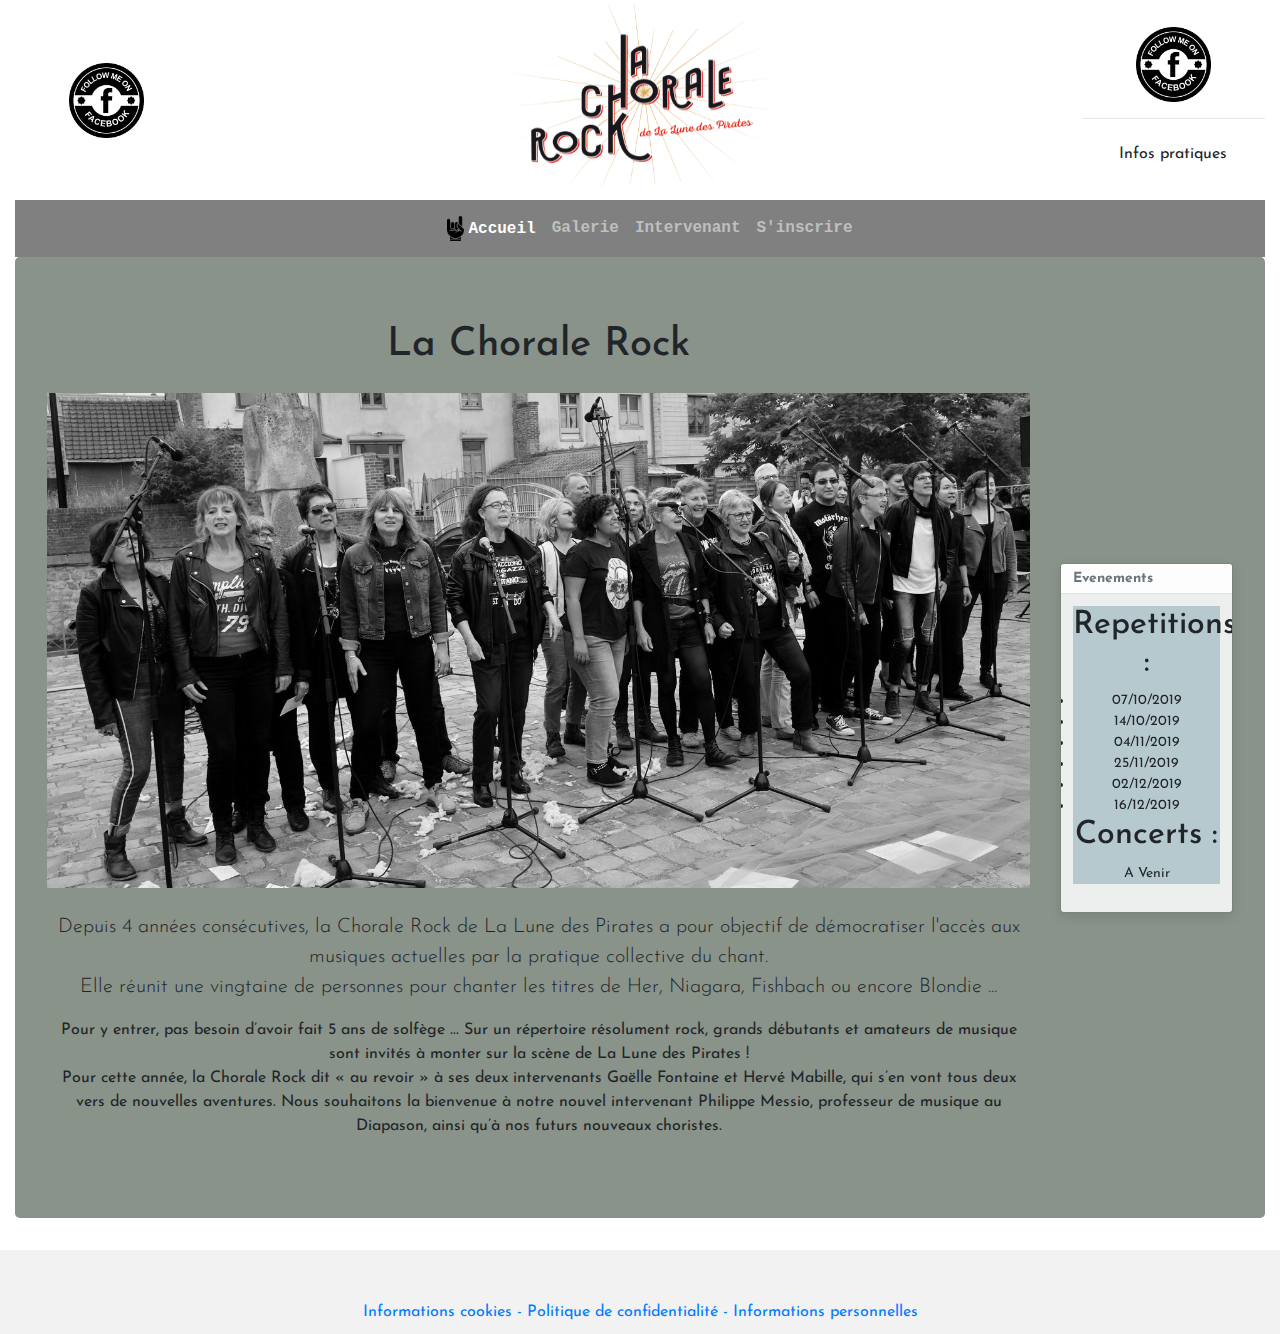
==== index.html @ f01a432a "Ajout d'un aside evenement" ====
<!doctype html>
<html lang="fr">
<head>
  <!-- Required meta tags -->
  <meta charset="utf-8">
  <meta name="viewport" content="width=device-width, initial-scale=1, shrink-to-fit=no">
  <!-- Bootstrap CSS -->
  <link rel="stylesheet" href="https://stackpath.bootstrapcdn.com/bootstrap/4.3.1/css/bootstrap.min.css" integrity="sha384-ggOyR0iXCbMQv3Xipma34MD+dH/1fQ784/j6cY/iJTQUOhcWr7x9JvoRxT2MZw1T" crossorigin="anonymous">
  <link href="https://fonts.googleapis.com/css?family=Josefin+Sans&display=swap" rel="stylesheet">
  <link rel="stylesheet" href="assets/css/styles.css">
  <link rel="stylesheet" href="assets/css/home.css">
  <title>Accueil</title>
</head>
<body>
  <!-- HEADER BEGIN  -->
  <header class="container-fluid">
    <div class ="row text-center">
      <div class="col-sm-2 align-self-center logo-hidden">
        <a href="https://www.facebook.com/lachoralerock/" target="_blank">
          <img src="assets/img/facebook-logo.png" alt="logo-facebook" class="logo-facebook">
        </a>
      </div>
      <div class="col">
        <img src="assets/img/logo.png" alt="logo" id="logo">
      </div>
      <div class="col-sm-2 align-self-center">
        <a href="https://www.facebook.com/lachoralerock/" target="_blank">
          <img src="assets/img/facebook-logo.png" alt="logo-facebook" class="logo-facebook">
        </a>
        <hr> <!-- Barre Design -->
        <!-- MODAL BEGIN -->
        <!-- Button trigger modal -->
        <button type="button" class="btn" data-toggle="modal" data-target="#exampleModalScrollable">
          Infos pratiques
        </button>
        <!-- Modal -->
        <div class="modal fade" id="exampleModalScrollable" tabindex="-1" role="dialog" aria-labelledby="exampleModalScrollableLabel" aria-hidden="true">
          <div class="modal-dialog modal-dialog-scrollable" role="document">
            <div class="modal-content">
              <div class="modal-header">
                <h5 class="modal-title" id="exampleModalScrollableLabel">Infos pratique</h5>
                <button type="button" class="close" data-dismiss="modal" aria-label="close">
                  <span aria-hidden="true">&times;</span>
                </button>
              </div>
              <div class="modal-body">
                <h1>Anaïs Frapsauce</h1>
                <img src="assets/img/la-lune-des-pirates-logo-08-2015.png" alt="Logo lune des pirates"/>
                <div><b>Téléphone : </b><i>03.22.97.31.51</i></div>
                <div><b>Adresse mail :</b><i>anais.frapsauce@lalune.net</i></div>
                <div><b>Tarifs :</b><i>135€ Tarif plein,120€ Tarif réduit (étudiants, demandeurs d’emploi, bénéficiaires des minimas sociaux, personnes handicapées)</i></div>
                <div><b>Horaires de la chorale :</b><i>19 heure à 21 heure</i></div>
                <iframe src="https://www.google.com/maps/embed?pb=!1m18!1m12!1m3!1d2570.1345741870555!2d2.3040909473132962!3d49.89627675633059!2m3!1f0!2f0!3f0!3m2!1i1024!2i768!4f13.1!3m3!1m2!1s0x47e784376f8fd2ab%3A0xe55f2865b698a41!2sLa%20Lune%20Des%20Pirates!5e0!3m2!1sfr!2sfr!4v1570456622538!5m2!1sfr!2sfr" width="350" height="400"></iframe>
              </div>
              <div class="modal-footer">
                <button type="button" class="btn btn-secondary" data-dismiss="modal">Fermer</button>
              </div>
            </div>
          </div>
        </div>
        <!-- MODAL ENDING -->
      </div>
    </div>
    <!-- barre de navigation-->
    <nav class="navbar navbar-expand-lg navbar-dark bg-grey justify-content-center text-monospace">
      <a class="navbar-brand" href="#"></a>
      <button class="navbar-toggler" type="button" data-toggle="collapse" data-target="#navbarchorale" aria-controls="navbarchorale" aria-expanded="false" aria-label="Toggle navigation">
        <span class="navbar-toggler-icon"></span>
      </button>
      <div class="collapse navbar-collapse text-light" id="navbarchorale">
        <ul class="navbar-nav m-auto">
          <li class="nav-item active">

            <a class="nav-link" href="index.html"><img id="logo1" src="assets/img/home-logo.png" title="home" class="logo-home" alt="">Accueil <span class="sr-only">(current)</span></a>
          </li>
          <li class="nav-item">
            <a class="nav-link" href="gallery.html">Galerie <span class="sr-only">(current)</span></a>
          </li>
          <li class="nav-item">
            <a class="nav-link" href="intervenant.html">Intervenant <span class="sr-only">(current)</span></a>
          </li>
          <li class="nav-item">
            <a class="nav-link" href="inscription.html">S'inscrire <span class="sr-only">(current)</span></a>
          </li>
        </ul>
      </div>
    </nav>
  </header>
  <!-- HEADER END -->
  <!-- MAIN BEGIN -->
  <div class="container-fluid">
    <div class="jumbotron text-center ">
      <div class="row d-flex align-items-center">
        <div class="col-sm-10">
          <h1 id="presentation" class="pb-3">La Chorale Rock</h1>
          <div class="lead" id="photo-screen">
            <img src="assets/img/presentation.jpg" alt="group-photo" class="photo-article pb-4">
          </div>
          <p class="lead" id="top-text">
            Depuis 4 années consécutives, la Chorale Rock de La Lune des Pirates a pour objectif de démocratiser l'accès aux musiques actuelles par la pratique collective du chant.<br>
            Elle réunit une vingtaine de personnes pour chanter les titres de Her, Niagara, Fishbach ou encore Blondie ...
          </p>
          <div class="lead" id="photo-mobile">
            <img src="assets/img/presentation.jpg" alt="group-photo" class="photo-article pb-4">
          </div>
          <p>
            Pour y entrer, pas besoin d’avoir fait 5 ans de solfège ... Sur un répertoire résolument rock, grands débutants et amateurs de musique sont invités à monter sur la scène de La Lune des Pirates !<br>
            Pour cette année, la Chorale Rock dit « au revoir » à ses deux intervenants Gaëlle Fontaine et Hervé Mabille, qui s’en vont tous deux vers de nouvelles aventures.
            Nous souhaitons la bienvenue à notre nouvel intervenant Philippe Messio, professeur de musique au Diapason, ainsi qu’à nos futurs nouveaux choristes.
          </p>
        </div>
        <div class="col-sm-2 ">
          <div class="toast fade show" role="alert" aria-live="assertive" aria-atomic="true">
            <div class="toast-header">
              <strong class="mr-auto text-center">Evenements</strong>
            </div>
            <div class="toast-body">
              <article>
                <div class="repetions">
                  <h2>Repetitions :</h2>
                  <li>07/10/2019</li>
                  <li>14/10/2019</li>
                  <li>04/11/2019</li>
                  <li>25/11/2019</li>
                  <li>02/12/2019</li>
                  <li>16/12/2019</li>
                </div>
                <div class="concert">
                  <h2>Concerts :</h2>
                  <p> A Venir</p>
                </div>
              </article>
            </div>
          </div>
        </div>
      </div>
    </div>
  </div>
  <!-- MAIN ENDING -->
  <footer>
    <div id="container">
      <div id="afficher" class="blockEnLigne">
        <div id="masquer" class="blockEnLigne">
          <a class="afficher" href="#afficher">Informations cookies</a>
          <a class="masquer" href="#masquer">Informations cookies</a>
          <!-- block cookie -->
          <div id="cookie">
            <p class="txt_small">
              Nous utilisons les cookies afin de fournir les services et fonctionnalités proposés surnotre site et afin d’améliorer l’expérience de nos utilisateurs.Les cookies sont des données qui sont téléchargés ou stockés sur votre ordinateur ou surtout autre appareil.
              <br>
              En cliquant sur ”J’accepte”, vous acceptez l’utilisation des cookies. Vous pourreztoujours les désactiver ultérieurement.Si vous supprimez ou désactivez nos cookies, vous pourriez rencontrer des interruptionsou des problèmes d’accès au site.
            </p>
            <form>
              <button type="button" name="accepter" value="accepter">J'accepte</button>
              <button type="button" name="refuser" value="refuser">Je refuse</button>
            </form>
          </div>
        </div>
      </div>
      <div id="afficher2" class="blockEnLigne">
        <div id="masquer2" class="blockEnLigne">
          <a href="#afficher2" class="afficher2"> - Politique de confidentialité</a>
          <a href="#masquer2" class="masquer2"> - Politique de confidentialité</a>
          <!-- block info confidentialité -->
          <div id="polConfidence">
            <p class="txt_small">
              Les informations recueillies sur ce formulaire sont enregistrées dans un fichier informatisépar Clean World France pour informations.La base légale du traitement est [base légale du traitement].Les données collectées seront communiquées aux seuls destinataires suivants :Clean World associations régionnales.Les données sont conservées pendant 12 mois.Vous pouvez accéder aux données vous concernant, les rectifier, demander leur effacementou exercer votre droit à la limitation du traitement de vos données.(Vous pouvez retirer à tout moment votre consentement au traitement de vos données ; Vous pouvez également vous opposerau traitement de vos données ; Vous pouvez également exercer votre droit à la portabilitéde vos données)Consultez le site cnil.fr pour plus d’informations sur vos droits.Pour exercer ces droits ou pour toute question sur le traitement de vos données dans cedispositif, vous pouvez contacter (le cas échéant, notre délégué à la protection des données oule service chargé de l’exercice de ces droits) : cleanworld@cleanworldfrance.orgSi vous estimez, après nous avoir contactés, que vos droits « Informatique et Libertés »ne sont pas respectés, vous pouvez adresser une réclamation à la CNIL.
            </p>
          </div>
        </div>
      </div>
      <div id="afficher3" class="blockEnLigne">
        <div id="masquer3" class="blockEnLigne">
          <a href="#afficher3" class="afficher3"> - Informations personnelles</a>
          <a href="#masquer3" class="masquer3"> - Informations personnelles</a>
          <!-- bloc infos personnelles -->
          <div id="polInfoPerso">
            <p class="txt_small">
              Les données personnelles recueillies sur chaque formulaire sont traitées selon des protocoles sécurisés. Clean World informe sur chaque formulaire du traitement des données à caractère personnel et de sa finalité.Les traitements automatisés mis en œuvre par Clean World répondent à des finalités explicites, légitimes et déterminées.Ces finalités sont principalement les suivantes :
            </p>
            <ul>
              <li>La gestion des relations avec les sympathisants</li>
              <li>La gestion de l’information et la communication externe (newsletters et brochures) et dans le cas des pétitions</li>
              <li>La gestion des relations avec les donateurs ou mécènes, testateurs, potentiels donateurs ou mécènes, potentiels testateurs.</li>
              <li>La gestion et le suivi du traitement des libéralités</li>
              <li>La gestion du processus de sélection des soutiens par Clean World</li>
              <li>La gestion et la mise en œuvre des projets</li>
              <li>La gestion du processus de création et de suivi des fondations abritées</li>
            </ul>
          </div>
        </div>
      </div>
    </div>
  </footer>
  <!-- Optional JavaScript -->
  <!-- jQuery first, then Popper.js, then Bootstrap JS -->
  <script src="https://code.jquery.com/jquery-3.3.1.slim.min.js" integrity="sha384-q8i/X+965DzO0rT7abK41JStQIAqVgRVzpbzo5smXKp4YfRvH+8abtTE1Pi6jizo" crossorigin="anonymous"></script>
  <script src="https://cdnjs.cloudflare.com/ajax/libs/popper.js/1.14.7/umd/popper.min.js" integrity="sha384-UO2eT0CpHqdSJQ6hJty5KVphtPhzWj9WO1clHTMGa3JDZwrnQq4sF86dIHNDz0W1" crossorigin="anonymous"></script>
  <script src="https://stackpath.bootstrapcdn.com/bootstrap/4.3.1/js/bootstrap.min.js" integrity="sha384-JjSmVgyd0p3pXB1rRibZUAYoIIy6OrQ6VrjIEaFf/nJGzIxFDsf4x0xIM+B07jRM" crossorigin="anonymous"></script>
</body>
</html>
---- assets/css/styles.css ----
body{
  min-width: 415px;
  font-family: 'Josefin Sans', sans-serif;
}
/* HEADER BEGIN */
#logo {
  width: 400px;
  height: 200px;
}
.logo-facebook {
  height: 75px;
  width: 75px;
}
@media only screen and (max-width: 680px) {
  .logo-hidden {
    display: none;
  }
  hr {
    display: none;
  }
  header {
    margin-bottom: 15px;
  }
}
header a {
  text-decoration: none;
  color: black;
}
/* HEADER END */
/* DEBUT STYLE FOOTER */
footer
{
	background-color: #F2F2F2;
	display: flex;
	justify-content: space-around;
	position: relative;
	padding-top: 40px;
}
.blockEnLigne
{
	display: inline-block;
}
/* Afficher masquer block cookie */
#container
{
	padding-top: 10px;
	padding-bottom: 10px;
}
#cookie
{
	display:none;
	background: #F2F2F2;
	padding:1%;
}
#afficher:target #cookie
{
	display: block;
	position: absolute;
	top: 100%;
	left: 50%;
	transform: translate(-50%);
	width:98%;
}
.masquer
{
	display:none;
}
#afficher:target .masquer
{
	display:inline;
}
#afficher:target .afficher
{
	display:none;
}
/* Afficher masquer block politique confidentialite*/
#polConfidence
{
	display:none;
	background: #F2F2F2;
	padding:1%;
}
#afficher2:target #polConfidence
{
	display: block;
	position: absolute;
	top: 100%;
	left: 50%;
	transform: translate(-50%);
	width:98%;
}
.masquer2
{
	display:none;
}
#afficher2:target .masquer2
{
	display:inline;
}
#afficher2:target .afficher2
{
	display:none;
}
/* Politique infos personnelles*/
#polInfoPerso
{
	display:none;
	background: #F2F2F2;
	padding:1%;
}
#afficher3:target #polInfoPerso
{
	display: block;
	position: absolute;
	top: 100%;
	left: 50%;
	transform: translate(-50%);
	width:98%;
}
.masquer3
{
	display:none;
}
#afficher3:target .masquer3
{
	display:inline;
}
#afficher3:target .afficher3
{
	display:none;
}
/* FIN STYLE FOOTER */
/* JUMBOTRON ENDING */
.jumbotron
{
  background-color: rgba(137,147,138,1);
}
/* JUMBOTRON BEGIN */
/* NAVBAR BEGIN */
#navbarchorale {
  color: white;
  font-weight: bold;
  }
.bg-grey
{
  background-color: grey;
}
#logo1
{
width: 25px;
}
/* NAVBAR ENDING */
---- assets/css/home.css ----
/* MAIN BEGIN */
article {
  background-color: #B5C9CE !important;
}
.photo-article {
  max-width: 100%;
}
#photo-mobile {
  display: none;
}
@media only screen and (max-width: 680px) {
  #photo-mobile {
    display: block;
  }
  #photo-screen {
    display: none;
  }
}
/* MAIN END */
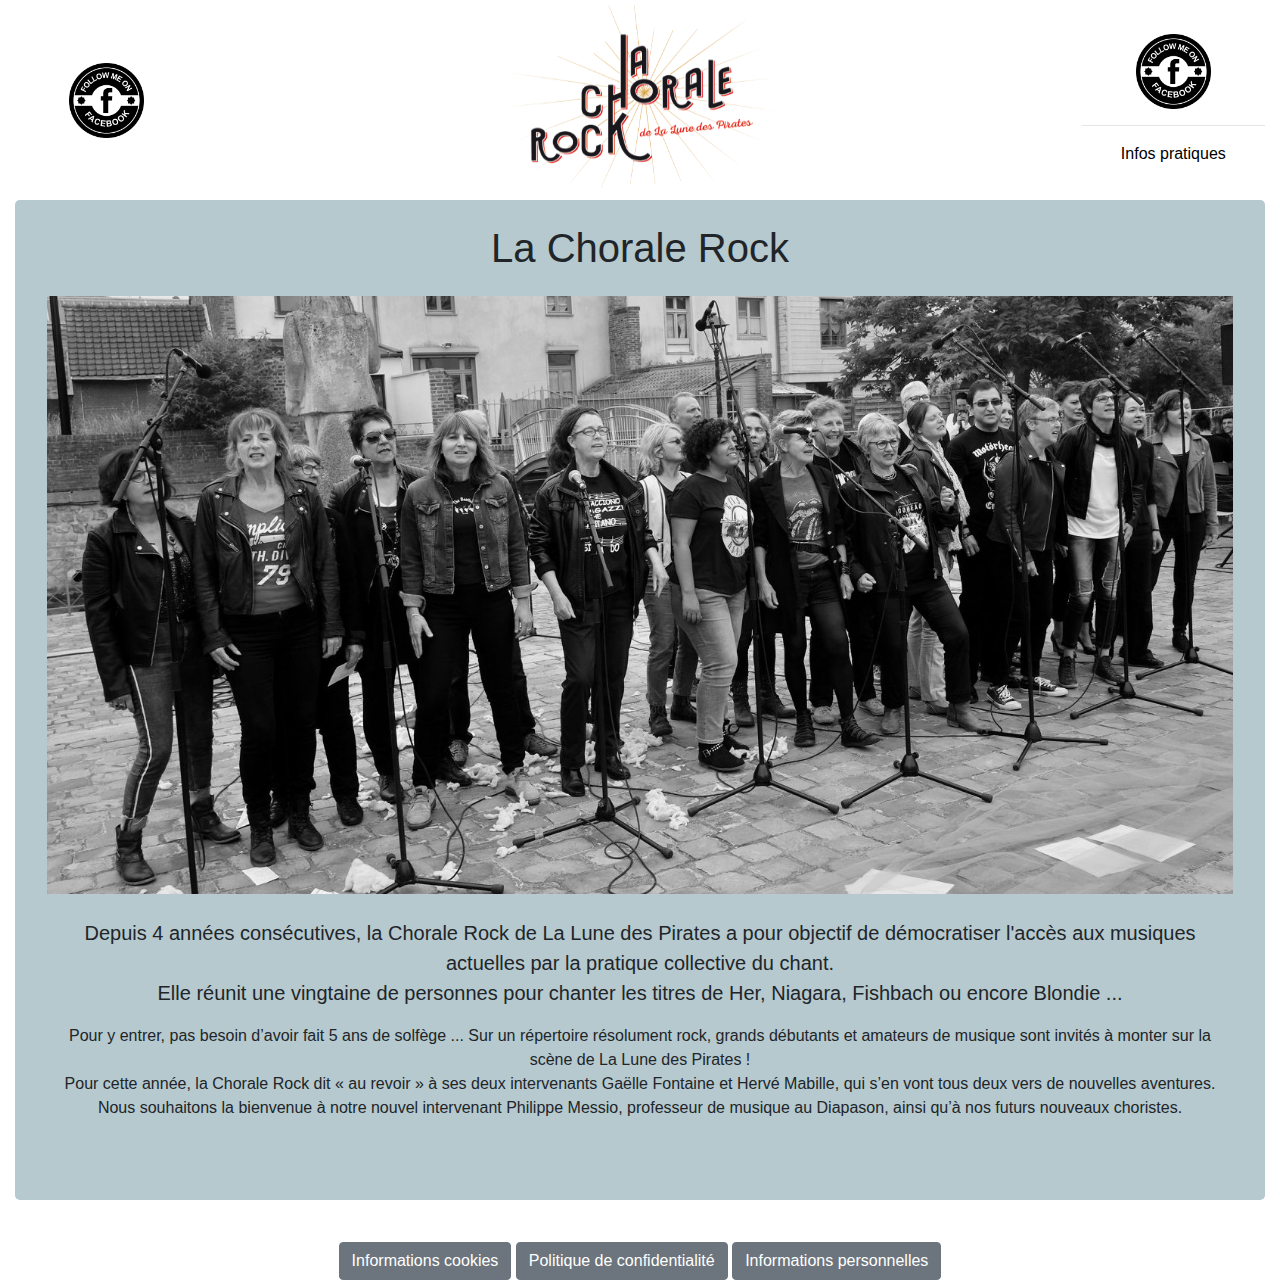
==== commit f87e4d52: "mise à jour footer bootstrap" ====
--- a/index.html
+++ b/index.html
@@ -6,7 +6,6 @@
   <meta name="viewport" content="width=device-width, initial-scale=1, shrink-to-fit=no">
   <!-- Bootstrap CSS -->
   <link rel="stylesheet" href="https://stackpath.bootstrapcdn.com/bootstrap/4.3.1/css/bootstrap.min.css" integrity="sha384-ggOyR0iXCbMQv3Xipma34MD+dH/1fQ784/j6cY/iJTQUOhcWr7x9JvoRxT2MZw1T" crossorigin="anonymous">
-  <link href="https://fonts.googleapis.com/css?family=Josefin+Sans&display=swap" rel="stylesheet">
   <link rel="stylesheet" href="assets/css/styles.css">
   <link rel="stylesheet" href="assets/css/home.css">
   <title>Accueil</title>
@@ -28,128 +27,48 @@
           <img src="assets/img/facebook-logo.png" alt="logo-facebook" class="logo-facebook">
         </a>
         <hr> <!-- Barre Design -->
-        <!-- MODAL BEGIN -->
-        <!-- Button trigger modal -->
-        <button type="button" class="btn" data-toggle="modal" data-target="#exampleModalScrollable">
-          Infos pratiques
-        </button>
-        <!-- Modal -->
-        <div class="modal fade" id="exampleModalScrollable" tabindex="-1" role="dialog" aria-labelledby="exampleModalScrollableLabel" aria-hidden="true">
-          <div class="modal-dialog modal-dialog-scrollable" role="document">
-            <div class="modal-content">
-              <div class="modal-header">
-                <h5 class="modal-title" id="exampleModalScrollableLabel">Infos pratique</h5>
-                <button type="button" class="close" data-dismiss="modal" aria-label="close">
-                  <span aria-hidden="true">&times;</span>
-                </button>
-              </div>
-              <div class="modal-body">
-                <h1>Anaïs Frapsauce</h1>
-                <img src="assets/img/la-lune-des-pirates-logo-08-2015.png" alt="Logo lune des pirates"/>
-                <div><b>Téléphone : </b><i>03.22.97.31.51</i></div>
-                <div><b>Adresse mail :</b><i>anais.frapsauce@lalune.net</i></div>
-                <div><b>Tarifs :</b><i>135€ Tarif plein,120€ Tarif réduit (étudiants, demandeurs d’emploi, bénéficiaires des minimas sociaux, personnes handicapées)</i></div>
-                <div><b>Horaires de la chorale :</b><i>19 heure à 21 heure</i></div>
-                <iframe src="https://www.google.com/maps/embed?pb=!1m18!1m12!1m3!1d2570.1345741870555!2d2.3040909473132962!3d49.89627675633059!2m3!1f0!2f0!3f0!3m2!1i1024!2i768!4f13.1!3m3!1m2!1s0x47e784376f8fd2ab%3A0xe55f2865b698a41!2sLa%20Lune%20Des%20Pirates!5e0!3m2!1sfr!2sfr!4v1570456622538!5m2!1sfr!2sfr" width="350" height="400"></iframe>
-              </div>
-              <div class="modal-footer">
-                <button type="button" class="btn btn-secondary" data-dismiss="modal">Fermer</button>
-              </div>
-            </div>
-          </div>
-        </div>
-        <!-- MODAL ENDING -->
+        <a href="infos.html">Infos pratiques</a> <!-- Contact link -->
       </div>
     </div>
-    <!-- barre de navigation-->
-    <nav class="navbar navbar-expand-lg navbar-dark bg-grey justify-content-center text-monospace">
-      <a class="navbar-brand" href="#"></a>
-      <button class="navbar-toggler" type="button" data-toggle="collapse" data-target="#navbarchorale" aria-controls="navbarchorale" aria-expanded="false" aria-label="Toggle navigation">
-        <span class="navbar-toggler-icon"></span>
-      </button>
-      <div class="collapse navbar-collapse text-light" id="navbarchorale">
-        <ul class="navbar-nav m-auto">
-          <li class="nav-item active">
-
-            <a class="nav-link" href="index.html"><img id="logo1" src="assets/img/home-logo.png" title="home" class="logo-home" alt="">Accueil <span class="sr-only">(current)</span></a>
-          </li>
-          <li class="nav-item">
-            <a class="nav-link" href="gallery.html">Galerie <span class="sr-only">(current)</span></a>
-          </li>
-          <li class="nav-item">
-            <a class="nav-link" href="intervenant.html">Intervenant <span class="sr-only">(current)</span></a>
-          </li>
-          <li class="nav-item">
-            <a class="nav-link" href="inscription.html">S'inscrire <span class="sr-only">(current)</span></a>
-          </li>
-        </ul>
-      </div>
-    </nav>
   </header>
   <!-- HEADER END -->
   <!-- MAIN BEGIN -->
   <div class="container-fluid">
-    <div class="jumbotron text-center ">
-      <div class="row d-flex align-items-center">
-        <div class="col-sm-10">
-          <h1 id="presentation" class="pb-3">La Chorale Rock</h1>
-          <div class="lead" id="photo-screen">
-            <img src="assets/img/presentation.jpg" alt="group-photo" class="photo-article pb-4">
-          </div>
-          <p class="lead" id="top-text">
-            Depuis 4 années consécutives, la Chorale Rock de La Lune des Pirates a pour objectif de démocratiser l'accès aux musiques actuelles par la pratique collective du chant.<br>
-            Elle réunit une vingtaine de personnes pour chanter les titres de Her, Niagara, Fishbach ou encore Blondie ...
-          </p>
-          <div class="lead" id="photo-mobile">
-            <img src="assets/img/presentation.jpg" alt="group-photo" class="photo-article pb-4">
-          </div>
-          <p>
-            Pour y entrer, pas besoin d’avoir fait 5 ans de solfège ... Sur un répertoire résolument rock, grands débutants et amateurs de musique sont invités à monter sur la scène de La Lune des Pirates !<br>
-            Pour cette année, la Chorale Rock dit « au revoir » à ses deux intervenants Gaëlle Fontaine et Hervé Mabille, qui s’en vont tous deux vers de nouvelles aventures.
-            Nous souhaitons la bienvenue à notre nouvel intervenant Philippe Messio, professeur de musique au Diapason, ainsi qu’à nos futurs nouveaux choristes.
-          </p>
-        </div>
-        <div class="col-sm-2 ">
-          <div class="toast fade show" role="alert" aria-live="assertive" aria-atomic="true">
-            <div class="toast-header">
-              <strong class="mr-auto text-center">Evenements</strong>
-            </div>
-            <div class="toast-body">
-              <article>
-                <div class="repetions">
-                  <h2>Repetitions :</h2>
-                  <li>07/10/2019</li>
-                  <li>14/10/2019</li>
-                  <li>04/11/2019</li>
-                  <li>25/11/2019</li>
-                  <li>02/12/2019</li>
-                  <li>16/12/2019</li>
-                </div>
-                <div class="concert">
-                  <h2>Concerts :</h2>
-                  <p> A Venir</p>
-                </div>
-              </article>
-            </div>
-          </div>
-        </div>
+    <article class="jumbotron text-center pt-4">
+      <h1 id="presentation" class="pb-3">La Chorale Rock</h1>
+      <div class="lead" id="photo-screen">
+        <img src="assets/img/presentation.jpg" alt="group-photo" class="photo-article pb-4">
       </div>
-    </div>
+      <p class="lead" id="top-text">
+        Depuis 4 années consécutives, la Chorale Rock de La Lune des Pirates a pour objectif de démocratiser l'accès aux musiques actuelles par la pratique collective du chant.<br>
+        Elle réunit une vingtaine de personnes pour chanter les titres de Her, Niagara, Fishbach ou encore Blondie ...
+      </p>
+      <div class="lead" id="photo-mobile">
+        <img src="assets/img/presentation.jpg" alt="group-photo" class="photo-article pb-4">
+      </div>
+      <p>
+        Pour y entrer, pas besoin d’avoir fait 5 ans de solfège ... Sur un répertoire résolument rock, grands débutants et amateurs de musique sont invités à monter sur la scène de La Lune des Pirates !<br>
+        Pour cette année, la Chorale Rock dit « au revoir » à ses deux intervenants Gaëlle Fontaine et Hervé Mabille, qui s’en vont tous deux vers de nouvelles aventures.
+        Nous souhaitons la bienvenue à notre nouvel intervenant Philippe Messio, professeur de musique au Diapason, ainsi qu’à nos futurs nouveaux choristes.
+      </p>
+    </article>
   </div>
   <!-- MAIN ENDING -->
   <footer>
     <div id="container">
       <div id="afficher" class="blockEnLigne">
         <div id="masquer" class="blockEnLigne">
-          <a class="afficher" href="#afficher">Informations cookies</a>
-          <a class="masquer" href="#masquer">Informations cookies</a>
+          <a class="afficher btn btn-secondary" href="#afficher">Informations cookies</a>
+          <a class="masquer btn btn-secondary" href="#masquer">Informations cookies</a>
           <!-- block cookie -->
-          <div id="cookie">
+          <div class="jumbotron fondfooter" id="cookie">
+            <h1 class="txt_small">Informations cookies</h1>
             <p class="txt_small">
               Nous utilisons les cookies afin de fournir les services et fonctionnalités proposés surnotre site et afin d’améliorer l’expérience de nos utilisateurs.Les cookies sont des données qui sont téléchargés ou stockés sur votre ordinateur ou surtout autre appareil.
               <br>
               En cliquant sur ”J’accepte”, vous acceptez l’utilisation des cookies. Vous pourreztoujours les désactiver ultérieurement.Si vous supprimez ou désactivez nos cookies, vous pourriez rencontrer des interruptionsou des problèmes d’accès au site.
             </p>
+
             <form>
               <button type="button" name="accepter" value="accepter">J'accepte</button>
               <button type="button" name="refuser" value="refuser">Je refuse</button>
@@ -159,22 +78,22 @@
       </div>
       <div id="afficher2" class="blockEnLigne">
         <div id="masquer2" class="blockEnLigne">
-          <a href="#afficher2" class="afficher2"> - Politique de confidentialité</a>
-          <a href="#masquer2" class="masquer2"> - Politique de confidentialité</a>
+          <a href="#afficher2" class="afficher2 btn btn-secondary">Politique de confidentialité</a>
+          <a href="#masquer2" class="masquer2 btn btn-secondary">Politique de confidentialité</a>
           <!-- block info confidentialité -->
-          <div id="polConfidence">
-            <p class="txt_small">
-              Les informations recueillies sur ce formulaire sont enregistrées dans un fichier informatisépar Clean World France pour informations.La base légale du traitement est [base légale du traitement].Les données collectées seront communiquées aux seuls destinataires suivants :Clean World associations régionnales.Les données sont conservées pendant 12 mois.Vous pouvez accéder aux données vous concernant, les rectifier, demander leur effacementou exercer votre droit à la limitation du traitement de vos données.(Vous pouvez retirer à tout moment votre consentement au traitement de vos données ; Vous pouvez également vous opposerau traitement de vos données ; Vous pouvez également exercer votre droit à la portabilitéde vos données)Consultez le site cnil.fr pour plus d’informations sur vos droits.Pour exercer ces droits ou pour toute question sur le traitement de vos données dans cedispositif, vous pouvez contacter (le cas échéant, notre délégué à la protection des données oule service chargé de l’exercice de ces droits) : cleanworld@cleanworldfrance.orgSi vous estimez, après nous avoir contactés, que vos droits « Informatique et Libertés »ne sont pas respectés, vous pouvez adresser une réclamation à la CNIL.
-            </p>
+          <div class="jumbotron fondfooter" id="polConfidence">
+            <h1 class="txt_small">Politique de confidentialité</h1>
+            <p class="txt_small">Les informations recueillies sur ce formulaire sont enregistrées dans un fichier informatisépar Clean World France pour informations.La base légale du traitement est [base légale du traitement].Les données collectées seront communiquées aux seuls destinataires suivants :Clean World associations régionnales.Les données sont conservées pendant 12 mois.Vous pouvez accéder aux données vous concernant, les rectifier, demander leur effacementou exercer votre droit à la limitation du traitement de vos données.(Vous pouvez retirer à tout moment votre consentement au traitement de vos données ; Vous pouvez également vous opposerau traitement de vos données ; Vous pouvez également exercer votre droit à la portabilitéde vos données)Consultez le site cnil.fr pour plus d’informations sur vos droits.Pour exercer ces droits ou pour toute question sur le traitement de vos données dans cedispositif, vous pouvez contacter (le cas échéant, notre délégué à la protection des données oule service chargé de l’exercice de ces droits) : cleanworld@cleanworldfrance.orgSi vous estimez, après nous avoir contactés, que vos droits « Informatique et Libertés »ne sont pas respectés, vous pouvez adresser une réclamation à la CNIL.</p>
           </div>
         </div>
       </div>
       <div id="afficher3" class="blockEnLigne">
         <div id="masquer3" class="blockEnLigne">
-          <a href="#afficher3" class="afficher3"> - Informations personnelles</a>
-          <a href="#masquer3" class="masquer3"> - Informations personnelles</a>
+          <a href="#afficher3" class="afficher3 btn btn-secondary">Informations personnelles</a>
+          <a href="#masquer3" class="masquer3 btn btn-secondary">Informations personnelles</a>
           <!-- bloc infos personnelles -->
-          <div id="polInfoPerso">
+          <div class="jumbotron fondfooter" id="polInfoPerso">
+            <h1 class="txt_small">Informations personnelles</h1>
             <p class="txt_small">
               Les données personnelles recueillies sur chaque formulaire sont traitées selon des protocoles sécurisés. Clean World informe sur chaque formulaire du traitement des données à caractère personnel et de sa finalité.Les traitements automatisés mis en œuvre par Clean World répondent à des finalités explicites, légitimes et déterminées.Ces finalités sont principalement les suivantes :
             </p>
--- a/assets/css/styles.css
+++ b/assets/css/styles.css
@@ -1,5 +1,5 @@
 
-body{
+html, body {
   min-width: 415px;
   font-family: 'Josefin Sans', sans-serif;
 }
@@ -16,6 +16,7 @@
   .logo-hidden {
     display: none;
   }
+
   hr {
     display: none;
   }
@@ -31,12 +32,26 @@
 /* DEBUT STYLE FOOTER */
 footer
 {
-	background-color: #F2F2F2;
 	display: flex;
 	justify-content: space-around;
 	position: relative;
-	padding-top: 40px;
+	padding-top: 10px;
+  margin: 0;
 }
+
+.fondfooter{
+  background-color: #B5C9CE !important;
+}
+
+.txt_small
+{
+	word-break: normal;
+	margin: auto;
+	width: 90%;
+	border-radius: 15px;
+	margin-top: 10px;
+}
+
 .blockEnLigne
 {
 	display: inline-block;
@@ -44,8 +59,8 @@
 /* Afficher masquer block cookie */
 #container
 {
-	padding-top: 10px;
-	padding-bottom: 10px;
+  margin: 0;
+  padding: 0px;
 }
 #cookie
 {
@@ -131,23 +146,7 @@
 	display:none;
 }
 /* FIN STYLE FOOTER */
-/* JUMBOTRON ENDING */
-.jumbotron
+#jum-bg
 {
   background-color: rgba(137,147,138,1);
 }
-/* JUMBOTRON BEGIN */
-/* NAVBAR BEGIN */
-#navbarchorale {
-  color: white;
-  font-weight: bold;
-  }
-.bg-grey
-{
-  background-color: grey;
-}
-#logo1
-{
-width: 25px;
-}
-/* NAVBAR ENDING */
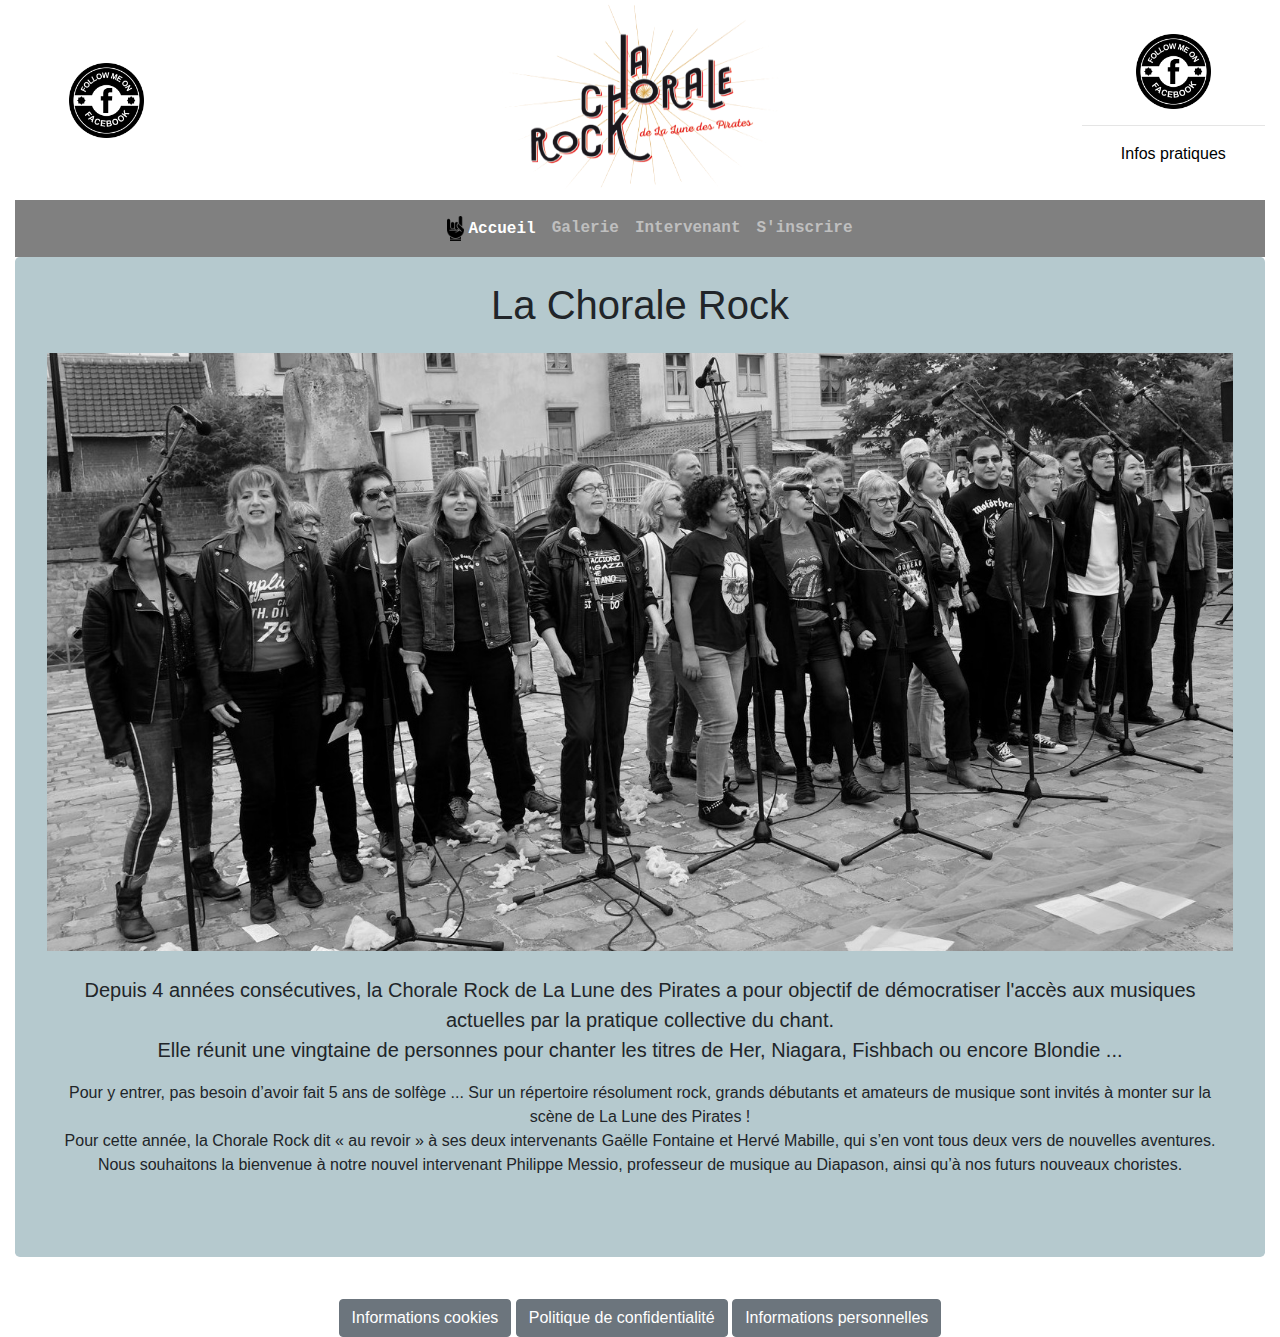
==== commit 7cb0a6c0: "Merge branch 'Francois' of https://github.com/la-manu-amiens-promo-3/projetLaChoraleRockBootstrap in" ====
--- a/index.html
+++ b/index.html
@@ -30,6 +30,30 @@
         <a href="infos.html">Infos pratiques</a> <!-- Contact link -->
       </div>
     </div>
+    <!-- barre de navigation-->
+    <nav class="navbar navbar-expand-lg navbar-dark bg-grey justify-content-center text-monospace">
+      <a class="navbar-brand" href="#"></a>
+      <button class="navbar-toggler" type="button" data-toggle="collapse" data-target="#navbarchorale" aria-controls="navbarchorale" aria-expanded="false" aria-label="Toggle navigation">
+        <span class="navbar-toggler-icon"></span>
+      </button>
+      <div class="collapse navbar-collapse text-light" id="navbarchorale">
+        <ul class="navbar-nav m-auto">
+          <li class="nav-item active">
+
+            <a class="nav-link" href="index.html"><img id="logo1" src="assets/img/home-logo.png" title="home" class="logo-home" alt="">Accueil <span class="sr-only">(current)</span></a>
+          </li>
+          <li class="nav-item">
+            <a class="nav-link" href="gallery.html">Galerie <span class="sr-only">(current)</span></a>
+          </li>
+          <li class="nav-item">
+            <a class="nav-link" href="intervenant.html">Intervenant <span class="sr-only">(current)</span></a>
+          </li>
+          <li class="nav-item">
+            <a class="nav-link" href="inscription.html">S'inscrire <span class="sr-only">(current)</span></a>
+          </li>
+        </ul>
+      </div>
+    </nav>
   </header>
   <!-- HEADER END -->
   <!-- MAIN BEGIN -->
--- a/assets/css/styles.css
+++ b/assets/css/styles.css
@@ -146,7 +146,23 @@
 	display:none;
 }
 /* FIN STYLE FOOTER */
-#jum-bg
+/* JUMBOTRON ENDING */
+.jumbotron
 {
   background-color: rgba(137,147,138,1);
 }
+/* JUMBOTRON BEGIN */
+/* NAVBAR BEGIN */
+#navbarchorale {
+  color: white;
+  font-weight: bold;
+  }
+.bg-grey
+{
+  background-color: grey;
+}
+#logo1
+{
+width: 25px;
+}
+/* NAVBAR ENDING */
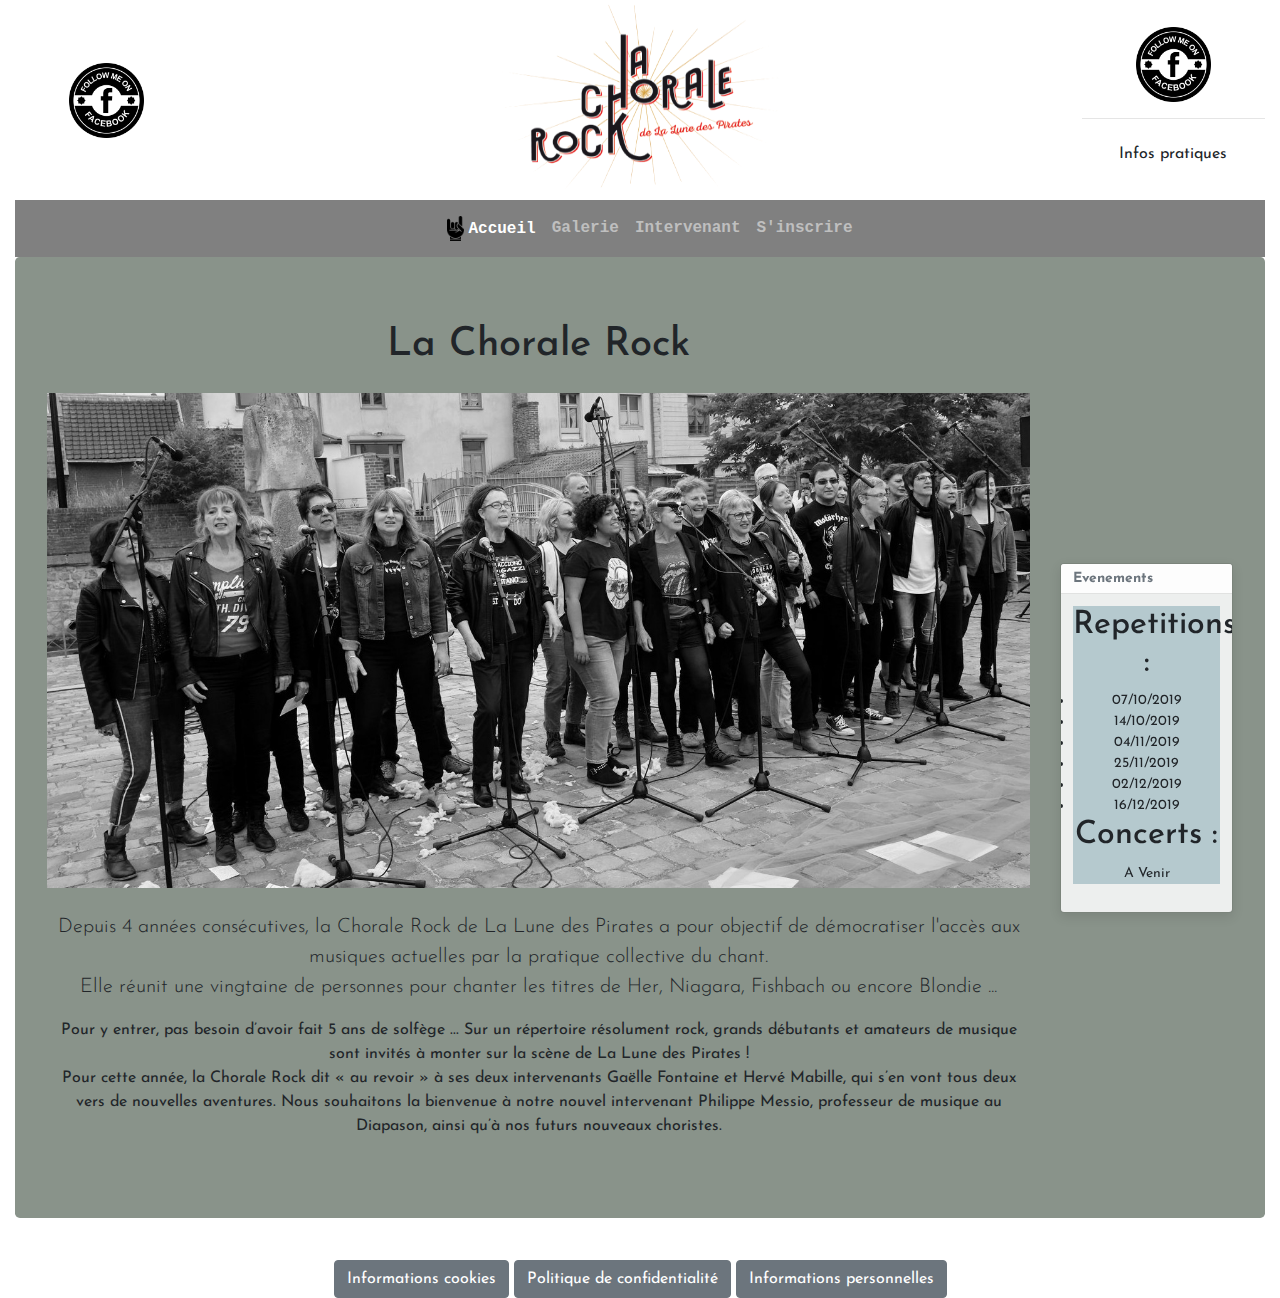
==== commit b8ae2423: "Merge branch 'Francois'" ====
--- a/index.html
+++ b/index.html
@@ -6,6 +6,7 @@
   <meta name="viewport" content="width=device-width, initial-scale=1, shrink-to-fit=no">
   <!-- Bootstrap CSS -->
   <link rel="stylesheet" href="https://stackpath.bootstrapcdn.com/bootstrap/4.3.1/css/bootstrap.min.css" integrity="sha384-ggOyR0iXCbMQv3Xipma34MD+dH/1fQ784/j6cY/iJTQUOhcWr7x9JvoRxT2MZw1T" crossorigin="anonymous">
+  <link href="https://fonts.googleapis.com/css?family=Josefin+Sans&display=swap" rel="stylesheet">
   <link rel="stylesheet" href="assets/css/styles.css">
   <link rel="stylesheet" href="assets/css/home.css">
   <title>Accueil</title>
@@ -27,7 +28,37 @@
           <img src="assets/img/facebook-logo.png" alt="logo-facebook" class="logo-facebook">
         </a>
         <hr> <!-- Barre Design -->
-        <a href="infos.html">Infos pratiques</a> <!-- Contact link -->
+        <!-- MODAL BEGIN -->
+        <!-- Button trigger modal -->
+        <button type="button" class="btn" data-toggle="modal" data-target="#exampleModalScrollable">
+          Infos pratiques
+        </button>
+        <!-- Modal -->
+        <div class="modal fade" id="exampleModalScrollable" tabindex="-1" role="dialog" aria-labelledby="exampleModalScrollableLabel" aria-hidden="true">
+          <div class="modal-dialog modal-dialog-scrollable" role="document">
+            <div class="modal-content">
+              <div class="modal-header">
+                <h5 class="modal-title" id="exampleModalScrollableLabel">Infos pratique</h5>
+                <button type="button" class="close" data-dismiss="modal" aria-label="close">
+                  <span aria-hidden="true">&times;</span>
+                </button>
+              </div>
+              <div class="modal-body">
+                <h1>Anaïs Frapsauce</h1>
+                <img src="assets/img/la-lune-des-pirates-logo-08-2015.png" alt="Logo lune des pirates"/>
+                <div><b>Téléphone : </b><i>03.22.97.31.51</i></div>
+                <div><b>Adresse mail :</b><i>anais.frapsauce@lalune.net</i></div>
+                <div><b>Tarifs :</b><i>135€ Tarif plein,120€ Tarif réduit (étudiants, demandeurs d’emploi, bénéficiaires des minimas sociaux, personnes handicapées)</i></div>
+                <div><b>Horaires de la chorale :</b><i>19 heure à 21 heure</i></div>
+                <iframe src="https://www.google.com/maps/embed?pb=!1m18!1m12!1m3!1d2570.1345741870555!2d2.3040909473132962!3d49.89627675633059!2m3!1f0!2f0!3f0!3m2!1i1024!2i768!4f13.1!3m3!1m2!1s0x47e784376f8fd2ab%3A0xe55f2865b698a41!2sLa%20Lune%20Des%20Pirates!5e0!3m2!1sfr!2sfr!4v1570456622538!5m2!1sfr!2sfr" width="350" height="400"></iframe>
+              </div>
+              <div class="modal-footer">
+                <button type="button" class="btn btn-secondary" data-dismiss="modal">Fermer</button>
+              </div>
+            </div>
+          </div>
+        </div>
+        <!-- MODAL ENDING -->
       </div>
     </div>
     <!-- barre de navigation-->
@@ -58,24 +89,52 @@
   <!-- HEADER END -->
   <!-- MAIN BEGIN -->
   <div class="container-fluid">
-    <article class="jumbotron text-center pt-4">
-      <h1 id="presentation" class="pb-3">La Chorale Rock</h1>
-      <div class="lead" id="photo-screen">
-        <img src="assets/img/presentation.jpg" alt="group-photo" class="photo-article pb-4">
-      </div>
-      <p class="lead" id="top-text">
-        Depuis 4 années consécutives, la Chorale Rock de La Lune des Pirates a pour objectif de démocratiser l'accès aux musiques actuelles par la pratique collective du chant.<br>
-        Elle réunit une vingtaine de personnes pour chanter les titres de Her, Niagara, Fishbach ou encore Blondie ...
-      </p>
-      <div class="lead" id="photo-mobile">
-        <img src="assets/img/presentation.jpg" alt="group-photo" class="photo-article pb-4">
-      </div>
-      <p>
-        Pour y entrer, pas besoin d’avoir fait 5 ans de solfège ... Sur un répertoire résolument rock, grands débutants et amateurs de musique sont invités à monter sur la scène de La Lune des Pirates !<br>
-        Pour cette année, la Chorale Rock dit « au revoir » à ses deux intervenants Gaëlle Fontaine et Hervé Mabille, qui s’en vont tous deux vers de nouvelles aventures.
-        Nous souhaitons la bienvenue à notre nouvel intervenant Philippe Messio, professeur de musique au Diapason, ainsi qu’à nos futurs nouveaux choristes.
-      </p>
-    </article>
+    <div class="jumbotron text-center ">
+      <div class="row d-flex align-items-center">
+        <div class="col-sm-10">
+          <h1 id="presentation" class="pb-3">La Chorale Rock</h1>
+          <div class="lead" id="photo-screen">
+            <img src="assets/img/presentation.jpg" alt="group-photo" class="photo-article pb-4">
+          </div>
+          <p class="lead" id="top-text">
+            Depuis 4 années consécutives, la Chorale Rock de La Lune des Pirates a pour objectif de démocratiser l'accès aux musiques actuelles par la pratique collective du chant.<br>
+            Elle réunit une vingtaine de personnes pour chanter les titres de Her, Niagara, Fishbach ou encore Blondie ...
+          </p>
+          <div class="lead" id="photo-mobile">
+            <img src="assets/img/presentation.jpg" alt="group-photo" class="photo-article pb-4">
+          </div>
+          <p>
+            Pour y entrer, pas besoin d’avoir fait 5 ans de solfège ... Sur un répertoire résolument rock, grands débutants et amateurs de musique sont invités à monter sur la scène de La Lune des Pirates !<br>
+            Pour cette année, la Chorale Rock dit « au revoir » à ses deux intervenants Gaëlle Fontaine et Hervé Mabille, qui s’en vont tous deux vers de nouvelles aventures.
+            Nous souhaitons la bienvenue à notre nouvel intervenant Philippe Messio, professeur de musique au Diapason, ainsi qu’à nos futurs nouveaux choristes.
+          </p>
+        </div>
+        <div class="col-sm-2 ">
+          <div class="toast fade show" role="alert" aria-live="assertive" aria-atomic="true">
+            <div class="toast-header">
+              <strong class="mr-auto text-center">Evenements</strong>
+            </div>
+            <div class="toast-body">
+              <article>
+                <div class="repetions">
+                  <h2>Repetitions :</h2>
+                  <li>07/10/2019</li>
+                  <li>14/10/2019</li>
+                  <li>04/11/2019</li>
+                  <li>25/11/2019</li>
+                  <li>02/12/2019</li>
+                  <li>16/12/2019</li>
+                </div>
+                <div class="concert">
+                  <h2>Concerts :</h2>
+                  <p> A Venir</p>
+                </div>
+              </article>
+            </div>
+          </div>
+        </div>
+      </div>
+    </div>
   </div>
   <!-- MAIN ENDING -->
   <footer>
--- a/assets/css/styles.css
+++ b/assets/css/styles.css
@@ -1,5 +1,5 @@
 
-html, body {
+body{
   min-width: 415px;
   font-family: 'Josefin Sans', sans-serif;
 }
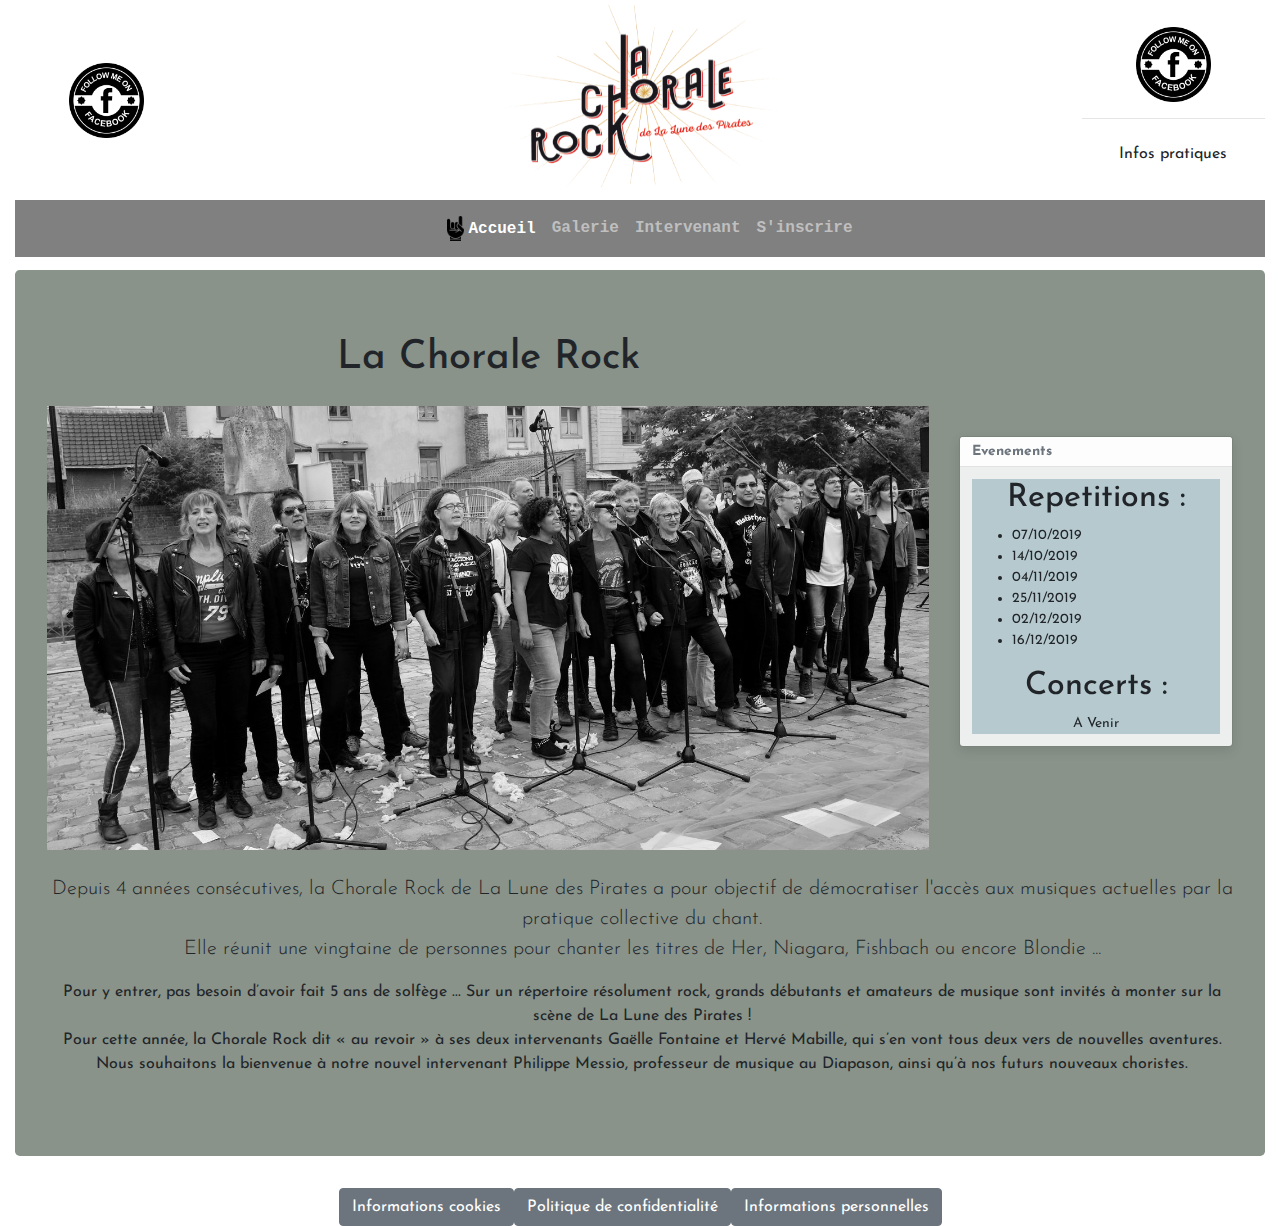
==== commit 771caacc: "Ajout et changements d'elements de design" ====
--- a/index.html
+++ b/index.html
@@ -91,7 +91,7 @@
   <div class="container-fluid">
     <div class="jumbotron text-center ">
       <div class="row d-flex align-items-center">
-        <div class="col-sm-10">
+        <div class="col-lg-9">
           <h1 id="presentation" class="pb-3">La Chorale Rock</h1>
           <div class="lead" id="photo-screen">
             <img src="assets/img/presentation.jpg" alt="group-photo" class="photo-article pb-4">
@@ -109,25 +109,27 @@
             Nous souhaitons la bienvenue à notre nouvel intervenant Philippe Messio, professeur de musique au Diapason, ainsi qu’à nos futurs nouveaux choristes.
           </p>
         </div>
-        <div class="col-sm-2 ">
-          <div class="toast fade show" role="alert" aria-live="assertive" aria-atomic="true">
+        <div class="col-lg-3" id="aside">
+          <div class="toast fade show m-auto" role="alert" aria-live="assertive" aria-atomic="true">
             <div class="toast-header">
               <strong class="mr-auto text-center">Evenements</strong>
             </div>
             <div class="toast-body">
               <article>
-                <div class="repetions">
-                  <h2>Repetitions :</h2>
-                  <li>07/10/2019</li>
-                  <li>14/10/2019</li>
-                  <li>04/11/2019</li>
-                  <li>25/11/2019</li>
-                  <li>02/12/2019</li>
-                  <li>16/12/2019</li>
+                <div class="repetions text-left">
+                  <h2 class="text-center">Repetitions :</h2>
+                  <ul>
+                    <li>07/10/2019</li>
+                    <li>14/10/2019</li>
+                    <li>04/11/2019</li>
+                    <li>25/11/2019</li>
+                    <li>02/12/2019</li>
+                    <li>16/12/2019</li>
+                  </ul>
                 </div>
-                <div class="concert">
+                <div class="concert text-center">
                   <h2>Concerts :</h2>
-                  <p> A Venir</p>
+                  <span>A Venir</span>
                 </div>
               </article>
             </div>
@@ -166,7 +168,7 @@
           <!-- block info confidentialité -->
           <div class="jumbotron fondfooter" id="polConfidence">
             <h1 class="txt_small">Politique de confidentialité</h1>
-            <p class="txt_small">Les informations recueillies sur ce formulaire sont enregistrées dans un fichier informatisépar Clean World France pour informations.La base légale du traitement est [base légale du traitement].Les données collectées seront communiquées aux seuls destinataires suivants :Clean World associations régionnales.Les données sont conservées pendant 12 mois.Vous pouvez accéder aux données vous concernant, les rectifier, demander leur effacementou exercer votre droit à la limitation du traitement de vos données.(Vous pouvez retirer à tout moment votre consentement au traitement de vos données ; Vous pouvez également vous opposerau traitement de vos données ; Vous pouvez également exercer votre droit à la portabilitéde vos données)Consultez le site cnil.fr pour plus d’informations sur vos droits.Pour exercer ces droits ou pour toute question sur le traitement de vos données dans cedispositif, vous pouvez contacter (le cas échéant, notre délégué à la protection des données oule service chargé de l’exercice de ces droits) : cleanworld@cleanworldfrance.orgSi vous estimez, après nous avoir contactés, que vos droits « Informatique et Libertés »ne sont pas respectés, vous pouvez adresser une réclamation à la CNIL.</p>
+            <p class="txt_small">Les informations recueillies sur ce formulaire sont enregistrées dans un fichier informatisépar La Chorale Rock pour informations.La base légale du traitement est [base légale du traitement].Les données collectées seront communiquées aux seuls destinataires suivants :La Chorale Rock associations régionnales.Les données sont conservées pendant 12 mois.Vous pouvez accéder aux données vous concernant, les rectifier, demander leur effacementou exercer votre droit à la limitation du traitement de vos données.(Vous pouvez retirer à tout moment votre consentement au traitement de vos données ; Vous pouvez également vous opposerau traitement de vos données ; Vous pouvez également exercer votre droit à la portabilitéde vos données)Consultez le site cnil.fr pour plus d’informations sur vos droits.Pour exercer ces droits ou pour toute question sur le traitement de vos données dans cedispositif, vous pouvez contacter (le cas échéant, notre délégué à la protection des données oule service chargé de l’exercice de ces droits) : LaChoraleRock@LaChoraleRock.org Si vous estimez, après nous avoir contactés, que vos droits « Informatique et Libertés »ne sont pas respectés, vous pouvez adresser une réclamation à la CNIL.</p>
           </div>
         </div>
       </div>
@@ -178,7 +180,7 @@
           <div class="jumbotron fondfooter" id="polInfoPerso">
             <h1 class="txt_small">Informations personnelles</h1>
             <p class="txt_small">
-              Les données personnelles recueillies sur chaque formulaire sont traitées selon des protocoles sécurisés. Clean World informe sur chaque formulaire du traitement des données à caractère personnel et de sa finalité.Les traitements automatisés mis en œuvre par Clean World répondent à des finalités explicites, légitimes et déterminées.Ces finalités sont principalement les suivantes :
+              Les données personnelles recueillies sur chaque formulaire sont traitées selon des protocoles sécurisés. La Chorale Rock informe sur chaque formulaire du traitement des données à caractère personnel et de sa finalité.Les traitements automatisés mis en œuvre par la Chorale Rock répondent à des finalités explicites, légitimes et déterminées.Ces finalités sont principalement les suivantes :
             </p>
             <ul>
               <li>La gestion des relations avec les sympathisants</li>
--- a/assets/css/styles.css
+++ b/assets/css/styles.css
@@ -1,5 +1,5 @@
 
-body{
+html, body {
   min-width: 415px;
   font-family: 'Josefin Sans', sans-serif;
 }
@@ -16,8 +16,7 @@
   .logo-hidden {
     display: none;
   }
-
-  hr {
+  header hr {
     display: none;
   }
   header {
@@ -28,6 +27,31 @@
   text-decoration: none;
   color: black;
 }
+header {
+  margin-bottom: 1%;
+}
+@media only screen and (max-width: 576px) {
+  header > .row {
+    margin-bottom: 2%;
+  }
+}
+/* NAVBAR BEGIN */
+@media only screen and (max-width: 446px) {
+  nav .navbar-toggler {
+    margin: auto;
+  }
+  /* #navbarchorale ul {
+    padding-left: 10%;
+    padding-right: 10%;
+  } */
+}
+@media only screen and (max-width: 991px) {
+  header nav {
+    width: 30%;
+    margin-left: auto;
+  }
+}
+/* NAVBAR END */
 /* HEADER END */
 /* DEBUT STYLE FOOTER */
 footer
@@ -35,30 +59,30 @@
 	display: flex;
 	justify-content: space-around;
 	position: relative;
-	padding-top: 10px;
   margin: 0;
 }
-
 .fondfooter{
   background-color: #B5C9CE !important;
 }
-
 .txt_small
 {
 	word-break: normal;
 	margin: auto;
-	width: 90%;
+	width: auto;
 	border-radius: 15px;
 	margin-top: 10px;
 }
-
 .blockEnLigne
 {
 	display: inline-block;
+  flex-wrap:
+  width: auto;
 }
 /* Afficher masquer block cookie */
 #container
 {
+  display: flex;
+  flex-wrap: wrap;
   margin: 0;
   padding: 0px;
 }
@@ -76,6 +100,7 @@
 	left: 50%;
 	transform: translate(-50%);
 	width:98%;
+	width: 98%;
 }
 .masquer
 {
@@ -95,7 +120,9 @@
 	display:none;
 	background: #F2F2F2;
 	padding:1%;
-}
+  width: auto;
+}
+
 #afficher2:target #polConfidence
 {
 	display: block;
@@ -104,6 +131,7 @@
 	left: 50%;
 	transform: translate(-50%);
 	width:98%;
+	width: 98%;
 }
 .masquer2
 {
@@ -131,7 +159,11 @@
 	top: 100%;
 	left: 50%;
 	transform: translate(-50%);
+<<<<<<< HEAD
+=======
 	width:98%;
+>>>>>>> Francois
+	width: 98%;
 }
 .masquer3
 {
@@ -166,3 +198,25 @@
 width: 25px;
 }
 /* NAVBAR ENDING */
+@media screen and (max-width: 600px)
+{
+    #container{
+      display: flex;
+      justify-content: flex-start;
+      width: 85%;
+    }
+    #afficher:target #cookie{
+      width: 80%;
+      align-items: flex-start;
+    }
+    #afficher2:target #polConfidence{
+      width: 80%;
+      align-items: flex-start;
+    }
+    #afficher3:target #polInfoPerso{
+      width: 80%;
+      align-items: flex-start;
+
+    }
+
+}
--- a/assets/css/home.css
+++ b/assets/css/home.css
@@ -16,4 +16,22 @@
     display: none;
   }
 }
+p {
+  width: 135%
+}
+#aside {
+  margin-bottom: 20%;
+  transition: all .5s ease-in-out;
+}
+#aside:hover {
+  transform: scale(1.1);
+}
+@media only screen and (max-width: 992px) {
+  p {
+    width: 100%
+  }
+  #aside {
+    margin-bottom: 0;
+  }
+}
 /* MAIN END */
